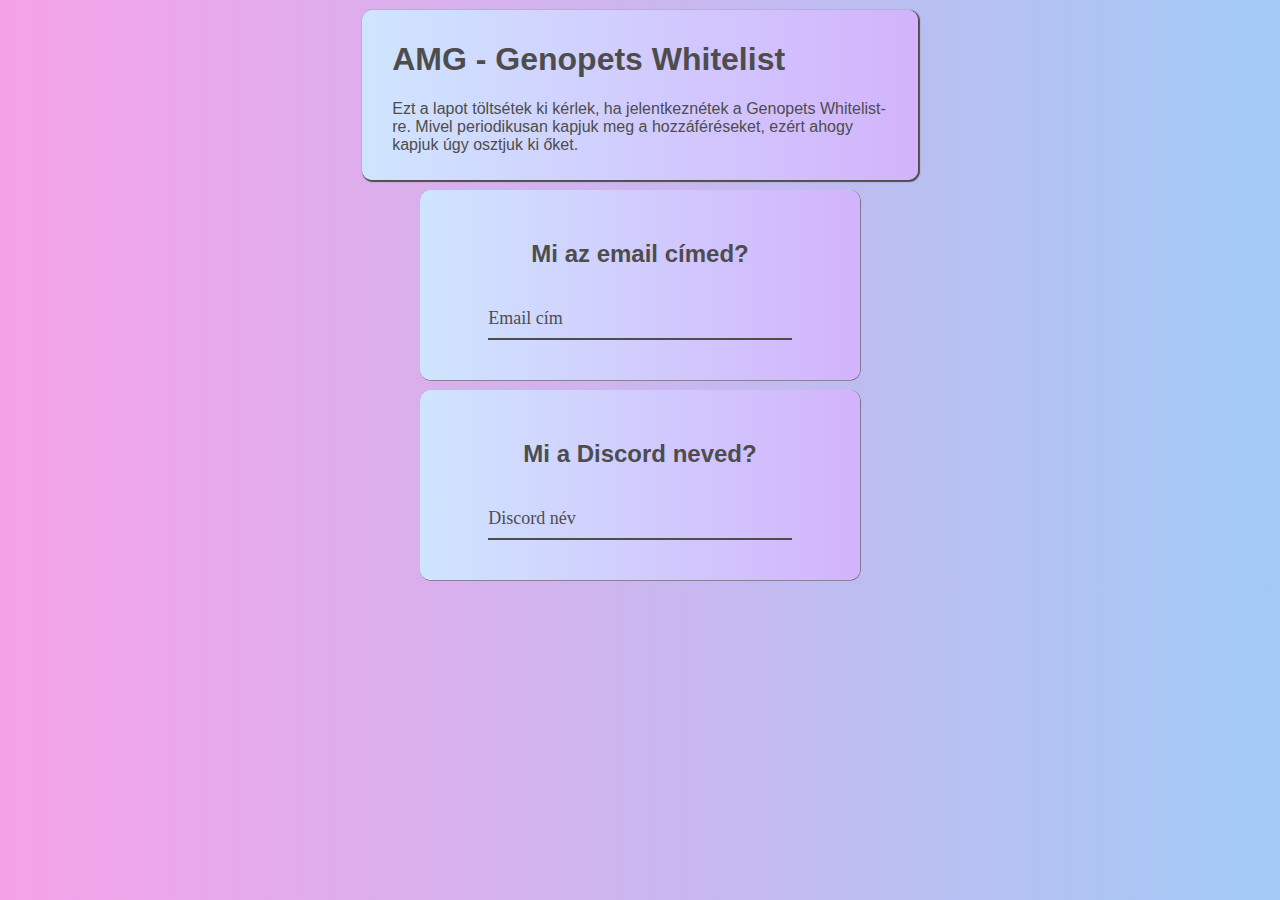
==== index.html @ 24bb1dae "first Commit" ====
<!DOCTYPE html>
<html lang="en">
<head>
    <meta charset="UTF-8">
    <meta http-equiv="X-UA-Compatible" content="IE=edge">
    <meta name="viewport" content="width=device-width, initial-scale=1.0">
    <title>Document</title>
    <link rel="stylesheet" href="style.css">
    <link rel="stylesheet" href="animation.css">
</head>
<body>
    <div id = "header">
        <h1>AMG - Genopets Whitelist</h1>
        <p id = "description">Ezt a lapot töltsétek ki kérlek, ha jelentkeznétek a Genopets Whitelist-re. Mivel periodikusan kapjuk meg a hozzáféréseket, ezért ahogy kapjuk úgy osztjuk ki őket.</p>
    </div>
    <div id = "conteiner">

    </div>
</body>
<script src = "main.js"></script>
</html>
---- style.css ----
*{
    font-family: 'Google Sans', "Roboto", Helvetica, Arial, sans-serif;
    color: #4d4d4d;
}
#header{
    width: 40%;
    margin: 10px auto;
    padding: 10px 20px 10px 30px;
    border-radius: 10px;
    background: linear-gradient(to right, #cfe5ff, #d3b3fc);
    box-shadow: 1px 1px 1px 1px;
    /*border: 1px solid black;*/
}
body{
    background: linear-gradient(to right, #f5a2e8, #a2caf5);
}
.grid_Div{
    width: 30%;
    margin: 10px auto;
    padding: 30px;
    margin: 10px auto;
    border-radius: 10px;
    box-shadow: 0.3px 0.3px 0.3px 0.3px;
    background: linear-gradient(to right, #cfe5ff, #d3b3fc);

}
.question{
    display: inline-table;
    padding: 10px;
    margin: 5%;
    width: max-content;
}
.title{
    width: max-content;
    margin: 0px auto 20px auto;
}
---- animation.css ----
.short_Answer{
    font-family: Poppins;
    width: 100%;
    border: 0;
    border-bottom: 2px solid #4d4d4d;
    outline: 0;
    color: #4d4d4d;
    padding: 7px 0;
    background: transparent;
    transition: border-color 0.2s;
    font-size: 18px;
}

.short_Answer::placeholder{
    color: transparent;
}
.from_Label{
    font-family: Poppins;
    position: absolute;
    top: 0;
    display: block;
    transition: 0.2s;
    color: #4d4d4d;
    font-size: 18px;

}
.short_Answer:focus{
    padding-bottom: 6px;
    border-width:3px;
    border-color: #757575;
}

.short_Answer:placeholder-shown ~ .from_Label{
    cursor: text;
    top: 20px;
}
.from_Group{
    position: relative;
    padding: 15px 0 0;
    margin: 10px auto;
    width: 80%;
}

.short_Answer:focus ~ .from_Label{
    position: absolute;
    top: 0px;
    color: #757575;
    display: block;
    transition: 0.2s;
}
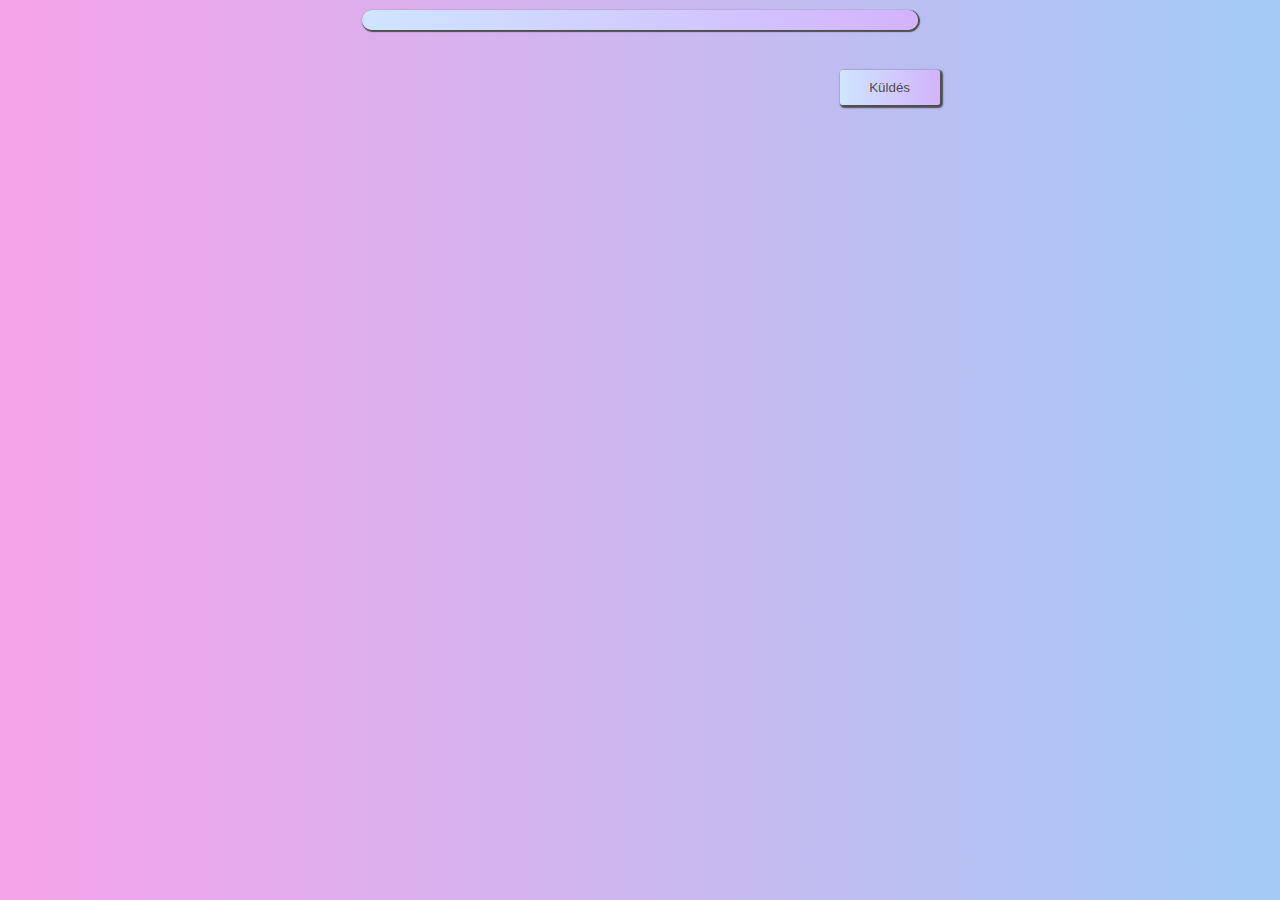
==== commit 5e4525fb: "third commit" ====
--- a/index.html
+++ b/index.html
@@ -10,12 +10,15 @@
 </head>
 <body>
     <div id = "header">
-        <h1>AMG - Genopets Whitelist</h1>
-        <p id = "description">Ezt a lapot töltsétek ki kérlek, ha jelentkeznétek a Genopets Whitelist-re. Mivel periodikusan kapjuk meg a hozzáféréseket, ezért ahogy kapjuk úgy osztjuk ki őket.</p>
+    
     </div>
     <div id = "conteiner">
 
     </div>
+    <div id = "errors"></div>
+    <div id = "send">
+        <input id = "send_Button" type="button" value="Küldés" onclick = "send()">
+    </div>
 </body>
 <script src = "main.js"></script>
 </html>--- a/style.css
+++ b/style.css
@@ -15,7 +15,7 @@
     background: linear-gradient(to right, #f5a2e8, #a2caf5);
 }
 .grid_Div{
-    width: 30%;
+    width: 600px;
     margin: 10px auto;
     padding: 30px;
     margin: 10px auto;
@@ -34,3 +34,24 @@
     width: max-content;
     margin: 0px auto 20px auto;
 }
+
+#send{
+    width:max-content;
+    position: relative;
+    left: 65%;
+    margin-top: 30px;
+}
+#send_Button{
+    width: 100px;
+    margin: 10px;
+    background: linear-gradient(to right, #cfe5ff, #d3b3fc);
+    border: none;
+    padding: 10px;
+    box-shadow: 1.5px 1.5px 1.5px 1.5px;
+    border-radius: 3px;
+    cursor: pointer;
+}
+
+#send_Button:hover{
+    box-shadow: 2px 2px 2px 2px;
+}
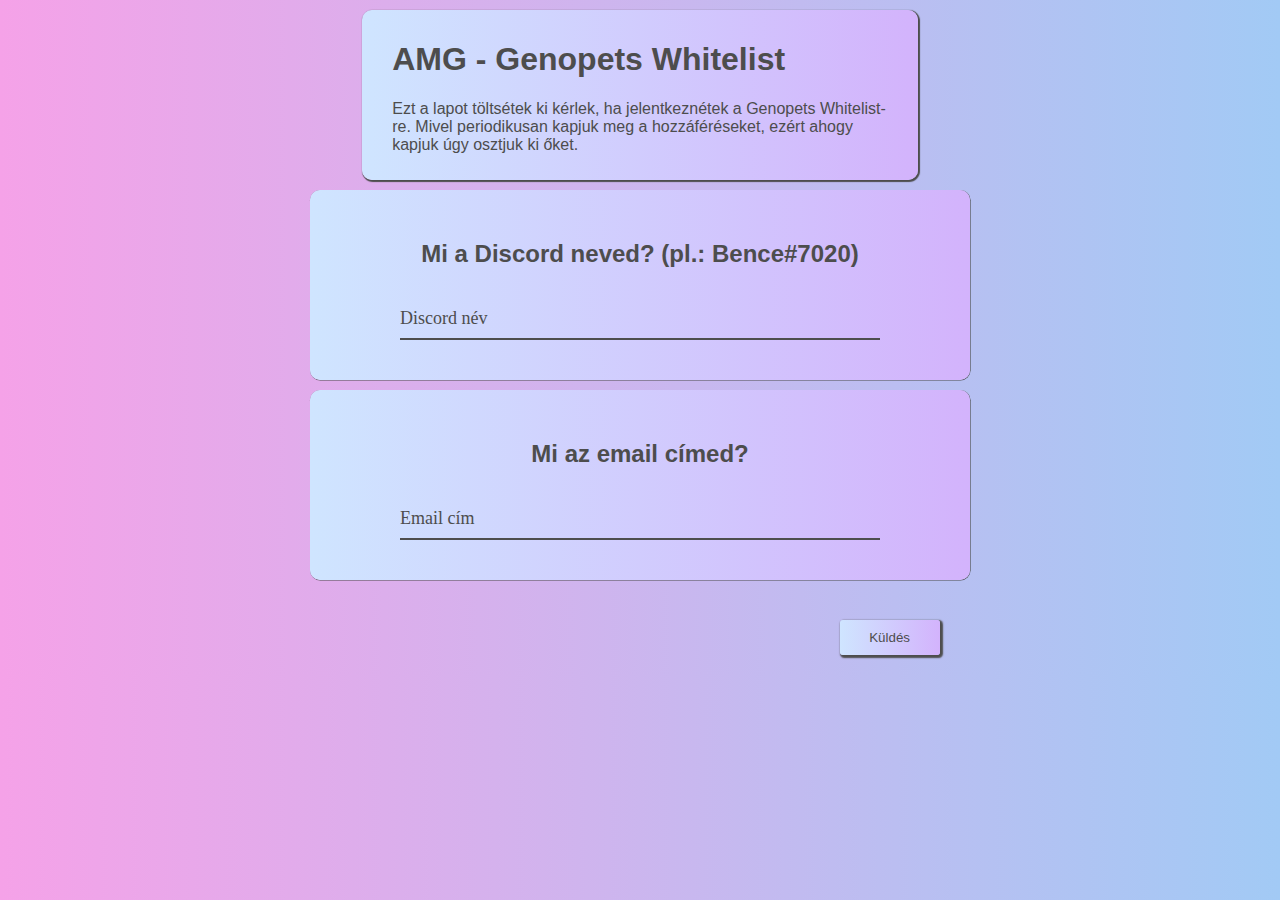
==== commit 9556e28a: "7th commit" ====
--- a/index.html
+++ b/index.html
@@ -21,4 +21,5 @@
     </div>
 </body>
 <script src = "main.js"></script>
+<script src = "style.js"></script>
 </html>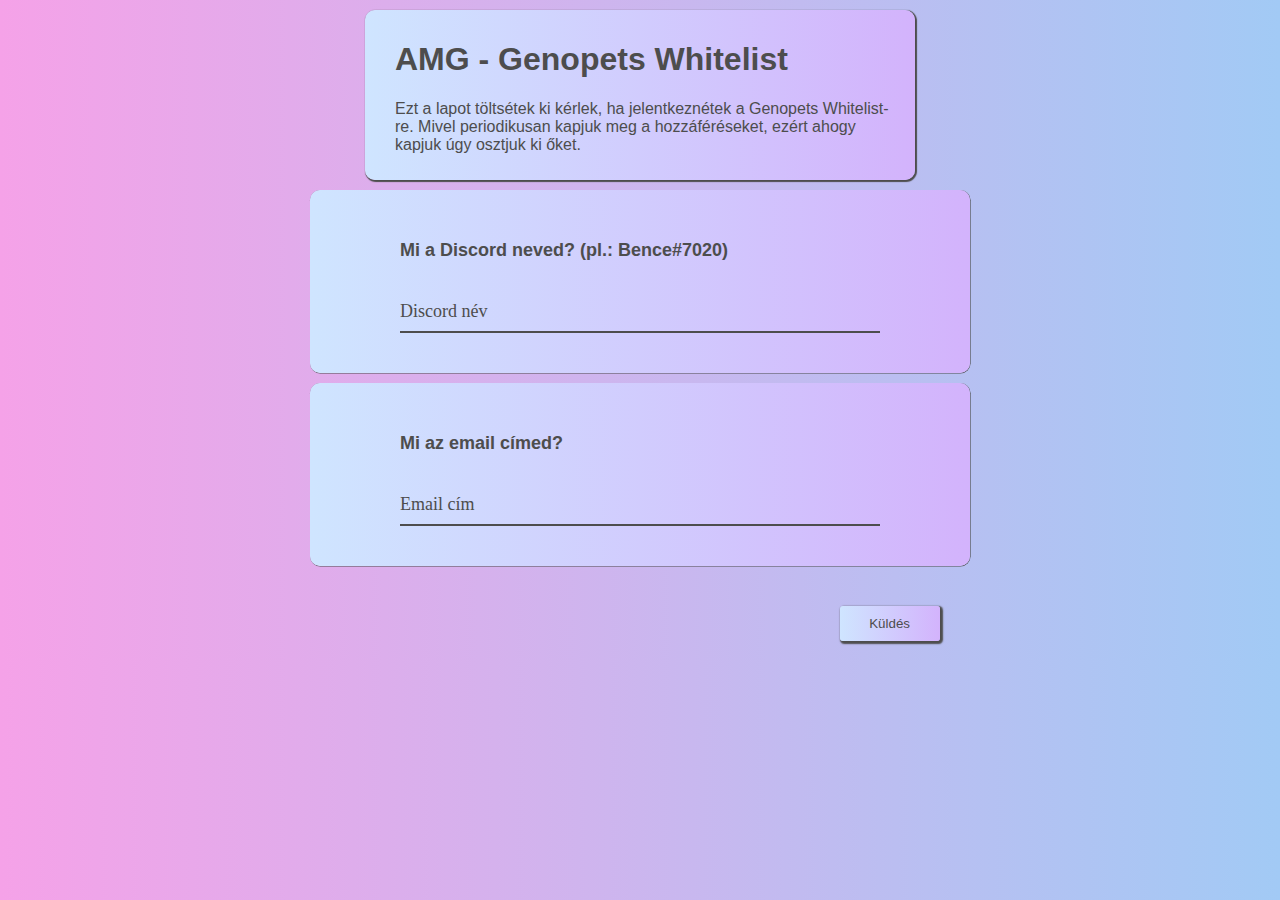
==== commit 09f3a3f4: "23rd commit" ====
--- a/index.html
+++ b/index.html
@@ -19,6 +19,7 @@
     <div id = "send">
         <input id = "send_Button" type="button" value="Küldés" onclick = "send()">
     </div>
+    <div id = "result"></div>
 </body>
 <script src = "main.js"></script>
 <script src = "style.js"></script>
--- a/style.css
+++ b/style.css
@@ -3,7 +3,9 @@
     color: #4d4d4d;
 }
 #header{
-    width: 40%;
+    width: 80%;
+    min-width: 280px;
+    max-width: 500px;
     margin: 10px auto;
     padding: 10px 20px 10px 30px;
     border-radius: 10px;
@@ -15,7 +17,9 @@
     background: linear-gradient(to right, #f5a2e8, #a2caf5);
 }
 .grid_Div{
-    width: 600px;
+    width: 80%;
+    max-width: 600px;
+    min-width: 280px;
     margin: 10px auto;
     padding: 30px;
     margin: 10px auto;
@@ -31,7 +35,8 @@
     width: max-content;
 }
 .title{
-    width: max-content;
+    font-size: 18px;
+    width: 80%;
     margin: 0px auto 20px auto;
 }
 
@@ -55,3 +60,14 @@
 #send_Button:hover{
     box-shadow: 2px 2px 2px 2px;
 }
+
+#result{
+    display: none;
+    background: black;
+    color: white;
+    padding: 10px;
+    width: 80%;
+    max-width: 600px;
+    min-width: 280px;
+    border-radius: 20px;
+}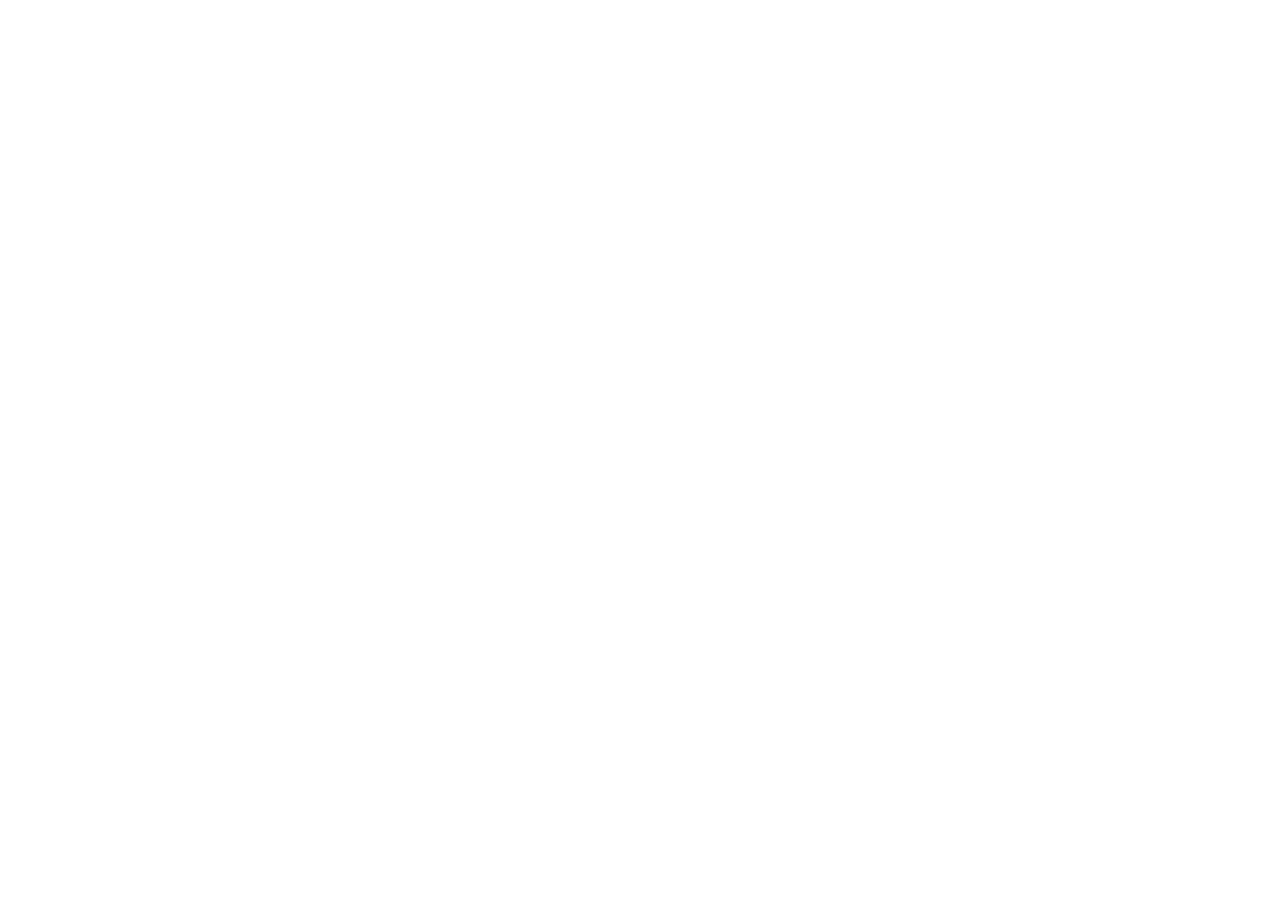
==== commit a72d03a9: "new 1.0" ====
--- a/index.html
+++ b/index.html
@@ -4,23 +4,14 @@
     <meta charset="UTF-8">
     <meta http-equiv="X-UA-Compatible" content="IE=edge">
     <meta name="viewport" content="width=device-width, initial-scale=1.0">
-    <title>Document</title>
-    <link rel="stylesheet" href="style.css">
-    <link rel="stylesheet" href="animation.css">
+    <title>Kezdőlap</title>
 </head>
 <body>
     <div id = "header">
-    
+
     </div>
     <div id = "conteiner">
-
+        
     </div>
-    <div id = "errors"></div>
-    <div id = "send">
-        <input id = "send_Button" type="button" value="Küldés" onclick = "send()">
-    </div>
-    <div id = "result"></div>
 </body>
-<script src = "main.js"></script>
-<script src = "style.js"></script>
 </html>